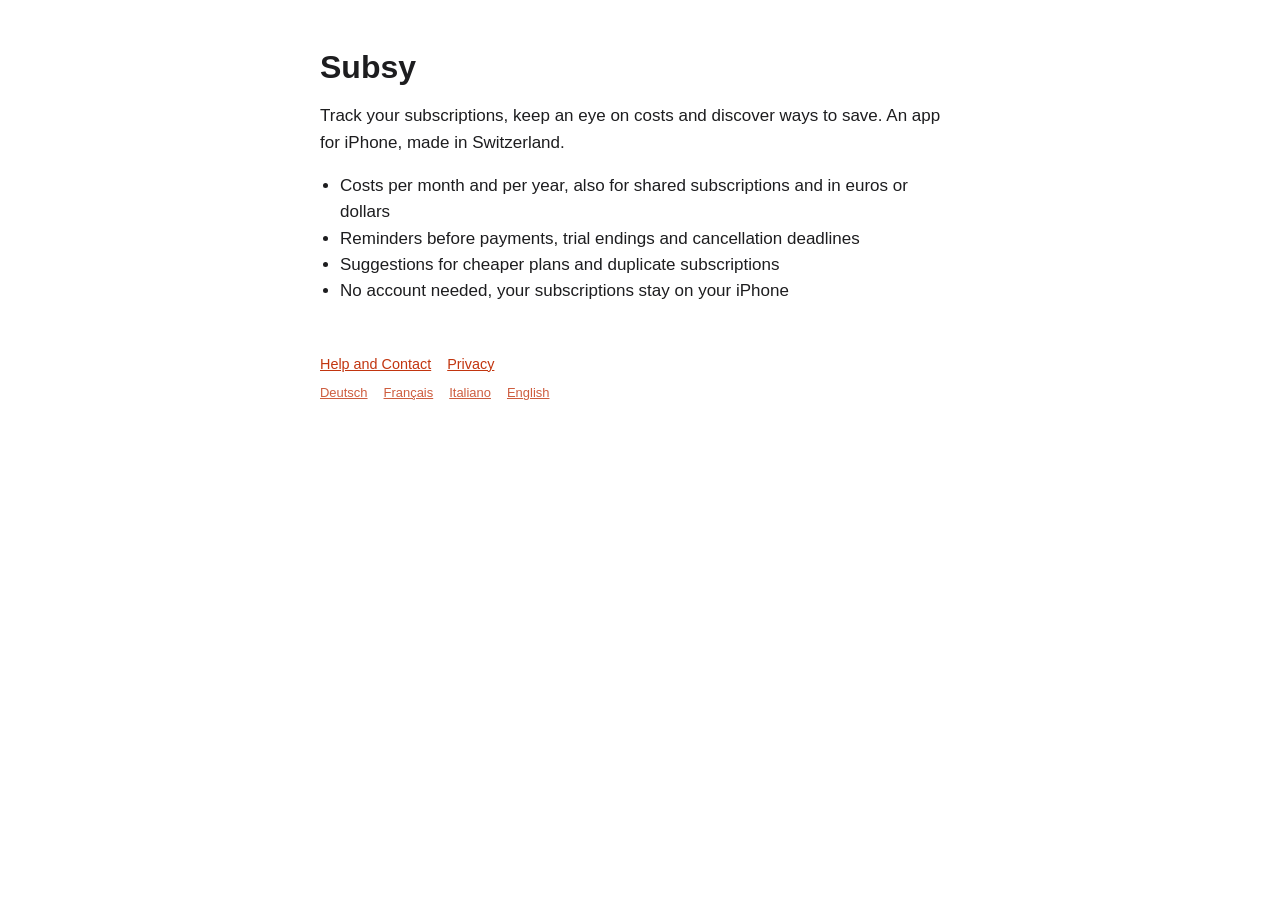
==== en/index.html @ e863eef9 "Website auf Französisch, Italienisch und Englisch, Katalog-Texte übersetzt Co-Authored-By: Claude Op" ====
<!doctype html>
<html lang="en">
<head>
  <meta charset="utf-8">
  <meta name="viewport" content="width=device-width, initial-scale=1">
  <title>Subsy</title>
  <link rel="stylesheet" href="../assets/site.css">
</head>
<body>
<main>
  <h1>Subsy</h1>
  <p>Track your subscriptions, keep an eye on costs and discover ways to save. An app for iPhone,
  made in Switzerland.</p>
  <ul>
    <li>Costs per month and per year, also for shared subscriptions and in euros or dollars</li>
    <li>Reminders before payments, trial endings and cancellation deadlines</li>
    <li>Suggestions for cheaper plans and duplicate subscriptions</li>
    <li>No account needed, your subscriptions stay on your iPhone</li>
  </ul>
  <footer>
    <nav><a href="support.html">Help and Contact</a><a href="datenschutz.html">Privacy</a></nav>
    <nav class="languages"><a href="../">Deutsch</a><a href="../fr/">Français</a><a href="../it/">Italiano</a><a href="./">English</a></nav>
  </footer>
</main>
</body>
</html>
---- assets/site.css ----
:root {
  color-scheme: light dark;
  --text: #1d1d1f;
  --muted: #5e5e63;
  --accent: #c2350f;
  --surface: #ffffff;
  --card: #f5f5f7;
  --line: #d9d9de;
}
@media (prefers-color-scheme: dark) {
  :root {
    --text: #f5f5f7;
    --muted: #a1a1a6;
    --accent: #ff8a5c;
    --surface: #000000;
    --card: #1c1c1e;
    --line: #38383a;
  }
}
* { box-sizing: border-box; }
body {
  margin: 0;
  background: var(--surface);
  color: var(--text);
  font-family: -apple-system, BlinkMacSystemFont, "Helvetica Neue", Arial, sans-serif;
  font-size: 17px;
  line-height: 1.55;
}
main { max-width: 42rem; margin: 0 auto; padding: 3rem 1rem 4rem; }
header { display: flex; align-items: center; gap: 0.75rem; margin-bottom: 2rem; }
header a { color: inherit; text-decoration: none; font-weight: 600; font-size: 1.25rem; }
h1 { font-size: 2rem; line-height: 1.2; margin: 0 0 0.5rem; }
h2 { font-size: 1.25rem; margin: 2.25rem 0 0.5rem; }
h3 { font-size: 1.05rem; margin: 1.5rem 0 0.25rem; }
p, li { color: var(--text); }
.muted { color: var(--muted); }
a { color: var(--accent); }
ul { padding-left: 1.25rem; }
.card { background: var(--card); border-radius: 14px; padding: 1rem 1.25rem; margin: 1rem 0; }
details { border-bottom: 1px solid var(--line); padding: 0.75rem 0; }
summary { cursor: pointer; font-weight: 600; }
footer { margin-top: 3rem; font-size: 0.9rem; color: var(--muted); }
nav a { margin-right: 1rem; }

footer nav.languages { margin-top: 0.5rem; font-size: 0.9em; opacity: 0.8; }
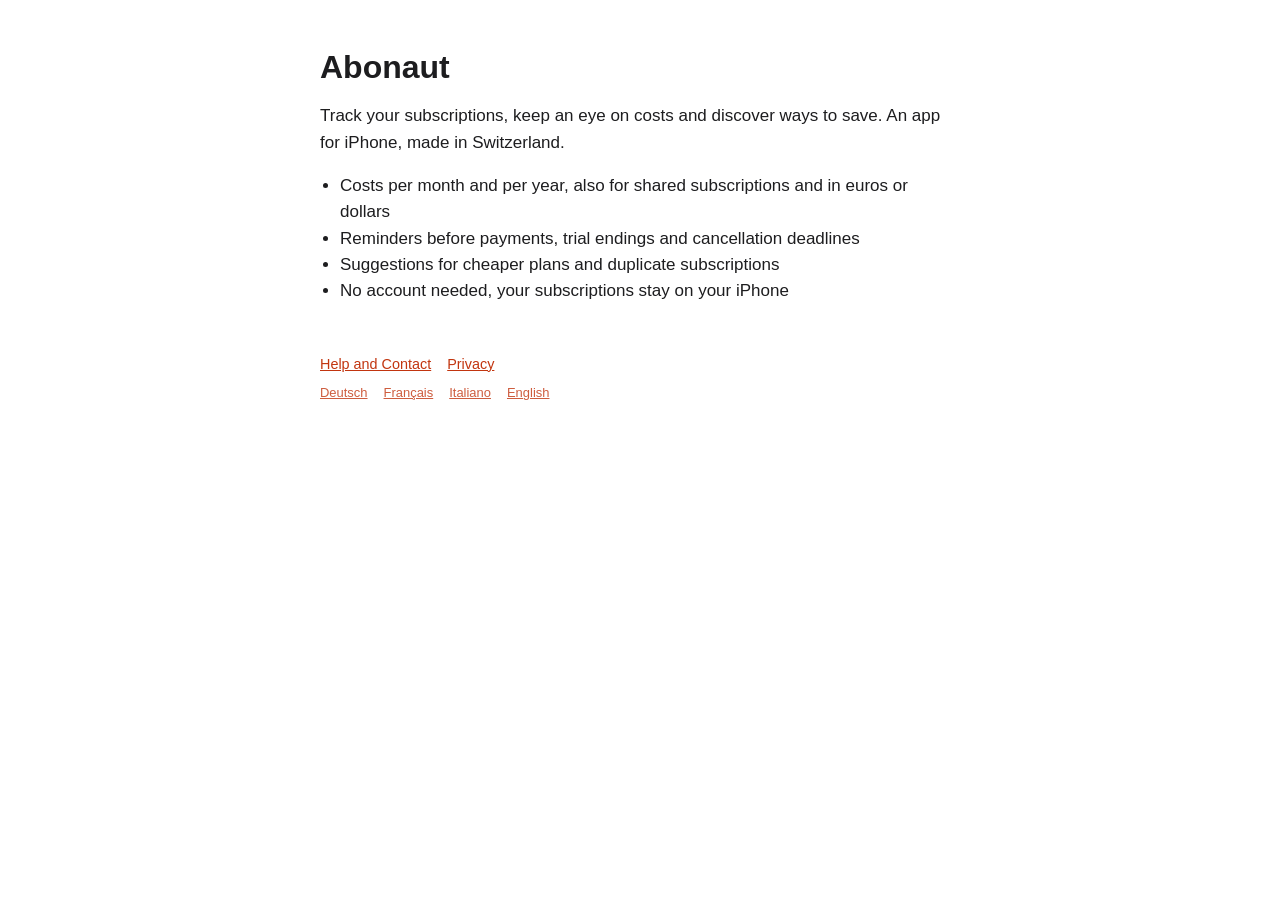
==== commit b829715a: "Umbenannt in Abonaut, neue Adresse abonaut.github.io Co-Authored-By: Claude Opus 5.5 <noreply@anthro" ====
--- a/en/index.html
+++ b/en/index.html
@@ -3,12 +3,12 @@
 <head>
   <meta charset="utf-8">
   <meta name="viewport" content="width=device-width, initial-scale=1">
-  <title>Subsy</title>
+  <title>Abonaut</title>
   <link rel="stylesheet" href="../assets/site.css">
 </head>
 <body>
 <main>
-  <h1>Subsy</h1>
+  <h1>Abonaut</h1>
   <p>Track your subscriptions, keep an eye on costs and discover ways to save. An app for iPhone,
   made in Switzerland.</p>
   <ul>
